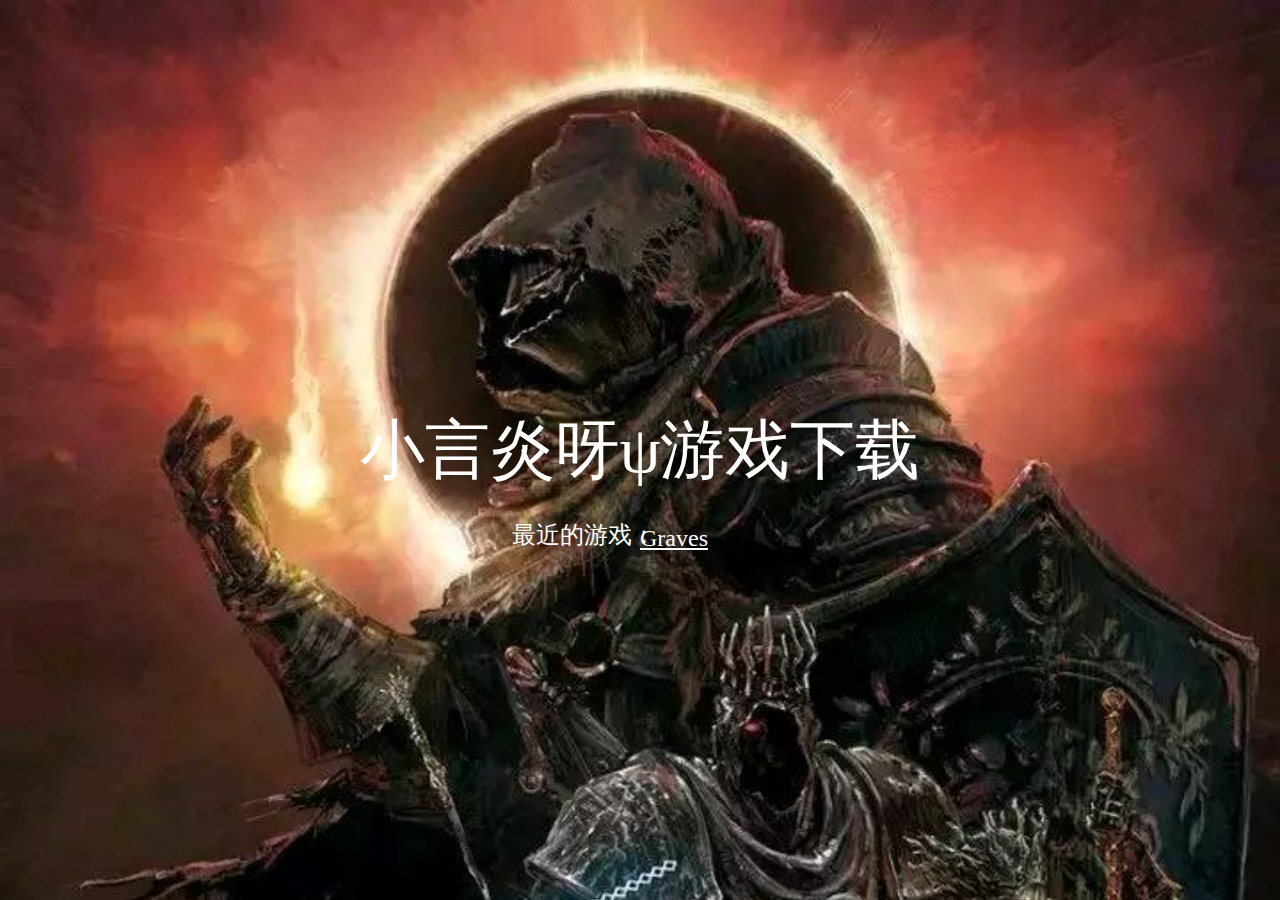
==== index.html @ d7e21978 "Add files via upload" ====
<!DOCTYPE html>
<html lang="cn" dir="ltr">
  <head>
    <meta charset="utf-8">
    <title>小言炎呀ψ游戏下载</title>
    <link rel="stylesheet" href="style.css">
  </head>
  <body>
    <div class="title">
      <p>小言炎呀ψ游戏下载</p>
    </div>

    <div class="game">
      <p>最近的游戏：</p>
    </div>
    <div class="graves">
      <a href="Graves.zip" class="graves">Graves</a>
    </div>
  </body>
</html>
---- style.css ----
body
{
  background-image: url("background.jpg");
  background-repeat: no-repeat;
  background-position: left top;
  background-size: 100%;
}

.title
{
  color: white;
  position: absolute;
  left: 50%;
  top: 50%;
  transform: translate(-50%, -50%);
  font-size: 65px;
}

.game
{
  position: absolute;
  left: 40%;
  top: 55%;
  font-size: 24px;
  color: white;
}
.graves
{
  position: absolute;
  left: 50%;
  top: 58.3%;
  color: white;
  font-size: 24px;
}
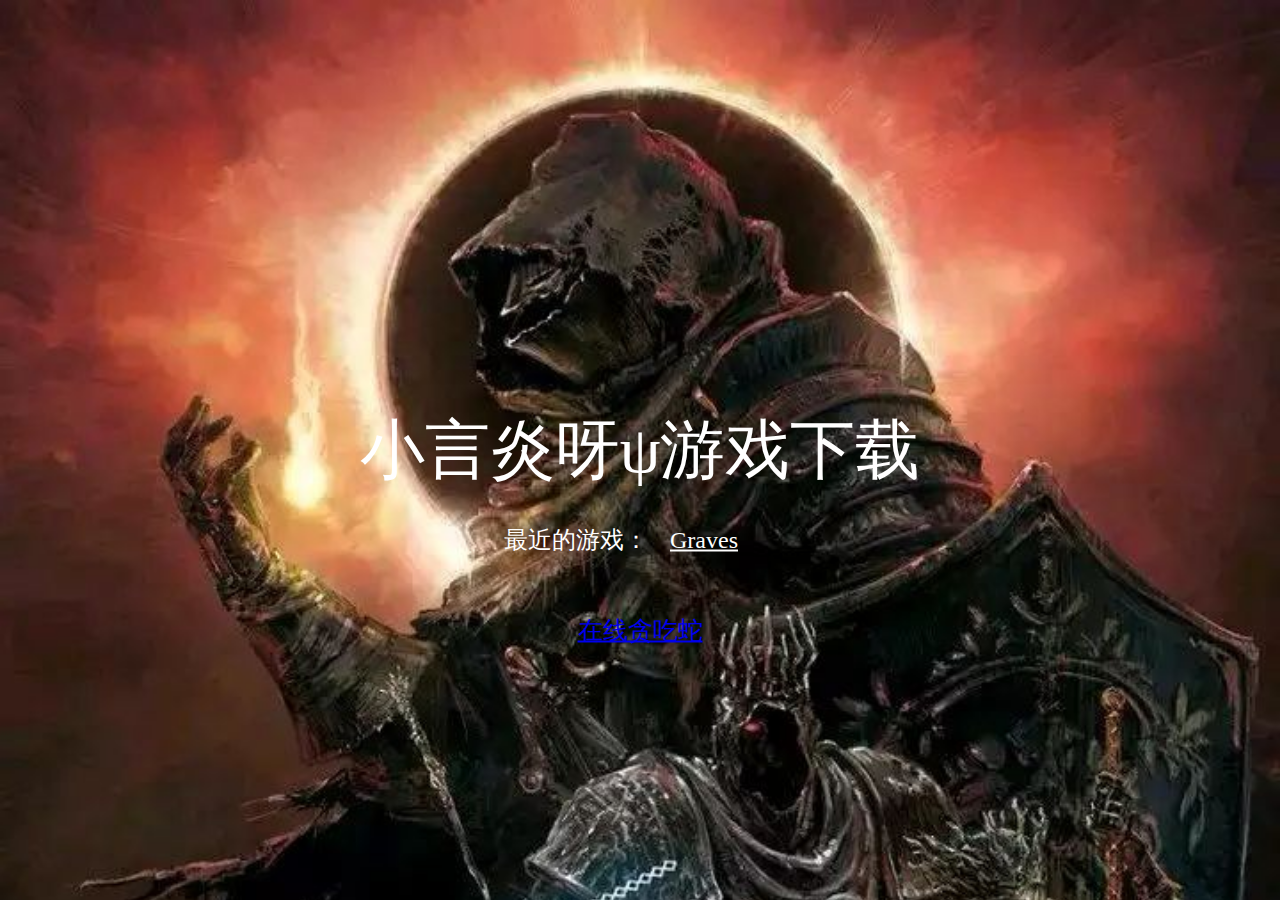
==== commit 7c98c113: "Add files via upload" ====
--- a/index.html
+++ b/index.html
@@ -5,6 +5,7 @@
     <title>小言炎呀ψ游戏下载</title>
     <link rel="stylesheet" href="style.css">
   </head>
+
   <body>
     <div class="title">
       <p>小言炎呀ψ游戏下载</p>
@@ -13,8 +14,11 @@
     <div class="game">
       <p>最近的游戏：</p>
     </div>
-    <div class="graves">
-      <a href="Graves.zip" class="graves">Graves</a>
+
+    <a href="other/Graves.zip" class="graves">Graves</a>
+
+    <div class="online_snake_and_seed">
+      <a href="html/snake_and_seed.html">在线贪吃蛇</a>
     </div>
   </body>
 </html>
--- a/style.css
+++ b/style.css
@@ -1,9 +1,9 @@
 body
 {
-  background-image: url("background.jpg");
+  background-image: url("picture/background.jpg");
   background-repeat: no-repeat;
   background-position: left top;
-  background-size: 100%;
+  background-size: cover;
 }
 
 .title
@@ -19,16 +19,36 @@
 .game
 {
   position: absolute;
-  left: 40%;
-  top: 55%;
+  left: 45%;
+  top: 60%;
+  transform: translate(-50%, -50%);
   font-size: 24px;
   color: white;
 }
 .graves
 {
   position: absolute;
-  left: 50%;
-  top: 58.3%;
+  left: 55%;
+  top: 60%;
+  transform: translate(-50%, -50%);
   color: white;
   font-size: 24px;
 }
+.graves:hover
+{
+  font-size: 27px;
+}
+
+.online_snake_and_seed
+{
+  position: absolute;
+  left: 50%;
+  top: 70%;
+  transform: translate(-50%, -50%);
+  font-size: 25px;
+  color: white;
+}
+.online_snake_and_seed:hover
+{
+  font-size: 28px;
+}
